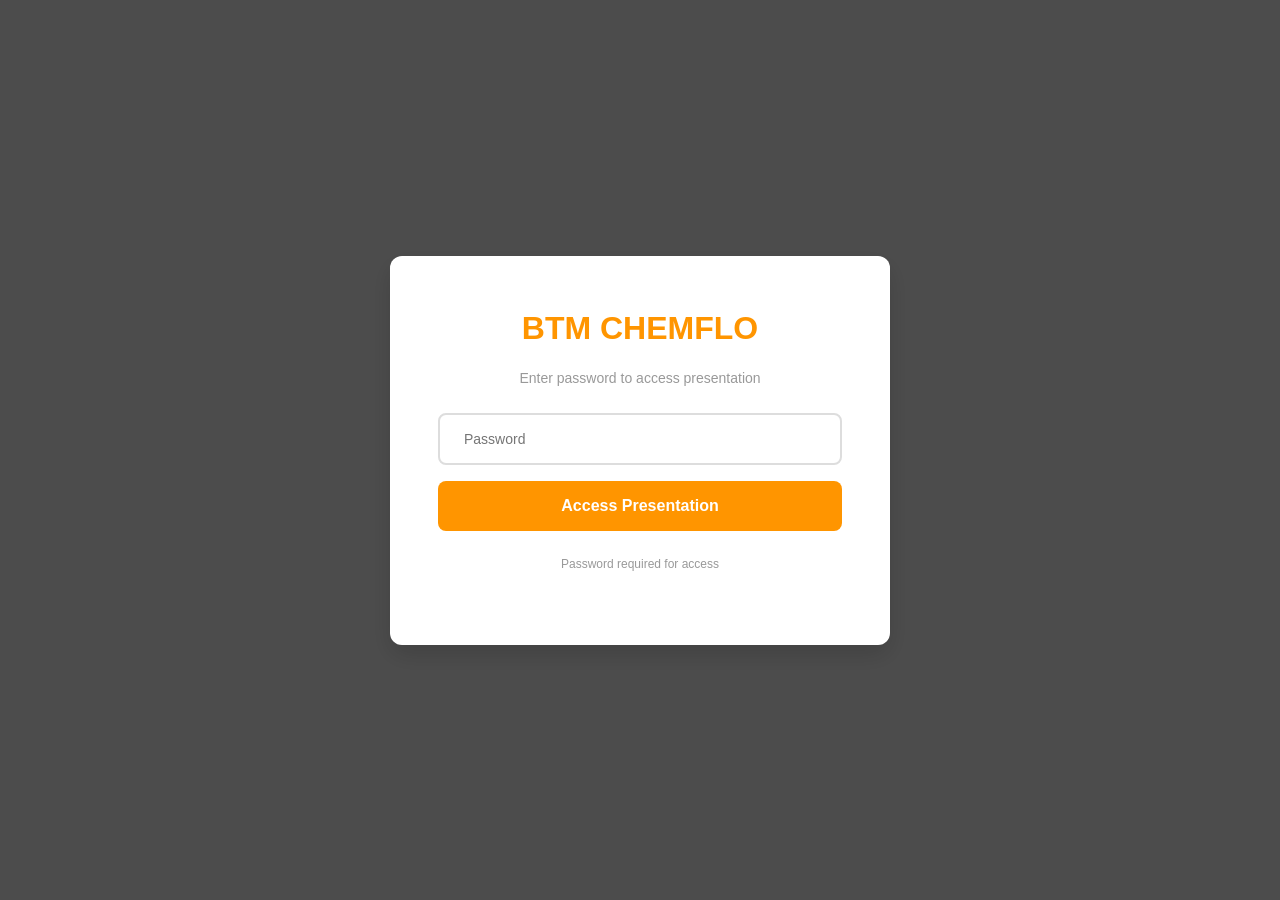
==== index.html @ 61646178 "Rename html-template-base.html to index.html" ====
<!DOCTYPE html>
<html lang="en">
<head>
  <meta charset="UTF-8">
  <meta name="viewport" content="width=device-width, initial-scale=1.0">
  <meta name="description" content="BTM CHEMFLO - Professional Presentation">
  <meta name="theme-color" content="#FF9500">

  <title>BTM CHEMFLO - Presentation</title>

  <!-- ═══════════════════════════════════════════════════════════════ -->
  <!-- SHARED STYLES (Both presentations use) -->
  <!-- ═══════════════════════════════════════════════════════════════ -->

  <link rel="stylesheet" href="shared-styles.css">

  <!-- OPTIONAL: Presentation-specific CSS -->
  <!-- <link rel="stylesheet" href="dealer-theme.css">  for dealer -->
  <!-- <link rel="stylesheet" href="investor-theme.css"> for investor -->

  <style>
    /* Additional inline styles can go here */
  </style>
</head>
<body>

  <!-- ═══════════════════════════════════════════════════════════════ -->
  <!-- PASSWORD SPLASH SCREEN (Shared component) -->
  <!-- ═══════════════════════════════════════════════════════════════ -->

  <div id="password-splash" class="show">
    <div class="password-splash-content">
      <h1>BTM CHEMFLO</h1>
      <p>Enter password to access presentation</p>

      <form id="auth-form">
        <input
          type="password"
          id="password-input"
          placeholder="Password"
          autocomplete="off"
          required
        />
        <button type="submit" id="auth-submit-btn">Access Presentation</button>
      </form>

      <p style="margin-top: var(--spacing-lg); font-size: var(--font-size-sm); color: var(--color-gray-dark);">
        Password required for access
      </p>
    </div>
  </div>

  <!-- ═══════════════════════════════════════════════════════════════ -->
  <!-- MAIN PRESENTATION CONTAINER -->
  <!-- ═══════════════════════════════════════════════════════════════ -->

  <div id="presentation">
    <!-- Header/Navbar -->
    <header id="presentation-header" style="
      display: flex;
      justify-content: space-between;
      align-items: center;
      padding: var(--spacing-lg);
      background: var(--color-primary-white);
      border-bottom: 1px solid var(--color-gray-border);
      position: sticky;
      top: 0;
      z-index: 100;
    ">
      <div>
        <h1 style="
          font-size: var(--font-size-xl);
          color: var(--color-primary-orange);
          margin: 0;
        ">BTM CHEMFLO</h1>
        <p style="
          font-size: var(--font-size-sm);
          color: var(--color-gray-dark);
          margin: var(--spacing-sm) 0 0 0;
        ">Professional Presentation</p>
      </div>

      <div style="display: flex; gap: var(--spacing-md);">
        <button id="exit-btn" onclick="exitPresentation()" style="
          padding: var(--spacing-md) var(--spacing-lg);
          background: transparent;
          border: 2px solid var(--color-gray-border);
          border-radius: var(--radius-md);
          cursor: pointer;
          font-size: var(--font-size-base);
          transition: all var(--transition-fast);
        " onmouseover="this.style.borderColor='var(--color-primary-orange)'" onmouseout="this.style.borderColor='var(--color-gray-border)'">
          Exit
        </button>
      </div>
    </header>

    <!-- Main Content Area -->
    <main id="presentation-content" style="
      max-width: 1400px;
      margin: 0 auto;
      padding: var(--spacing-2xl);
    ">
      <!-- Content sections will be added here by dealer/investor HTML -->
      <div style="
        text-align: center;
        padding: var(--spacing-2xl);
        color: var(--color-gray-dark);
      ">
        <p>Loading presentation content...</p>
      </div>
    </main>

    <!-- Footer -->
    <footer id="presentation-footer" style="
      background: var(--color-gray-light);
      border-top: 1px solid var(--color-gray-border);
      padding: var(--spacing-lg);
      text-align: center;
      color: var(--color-gray-dark);
      font-size: var(--font-size-sm);
      margin-top: var(--spacing-2xl);
    ">
      <p>© 2024 BTM Process Controls Pvt Ltd. All rights reserved.</p>
      <p>Last updated: <span id="last-update">Never</span></p>
    </footer>
  </div>

  <!-- ═══════════════════════════════════════════════════════════════ -->
  <!-- TOAST CONTAINER (Shared notifications) -->
  <!-- ═══════════════════════════════════════════════════════════════ -->

  <!-- Toast notifications will be inserted here by toast-notifications.js -->
  <!-- (Container created dynamically) -->

  <!-- ═══════════════════════════════════════════════════════════════ -->
  <!-- SCRIPTS - Load in correct order -->
  <!-- ═══════════════════════════════════════════════════════════════ -->

  <!-- 1. Toast Notifications (used by auth and API handler) -->
  <script src="toast-notifications.js"></script>

  <!-- 2. API Handler (fetches Google Sheet data) -->
  <script>
    // ⚠️ CRITICAL: Set API URL BEFORE loading api-handler.js
    // Get this from Google Apps Script deployment
    // Example: https://script.google.com/macros/s/ABC123XYZ/usercontent
    const API_URL = 'https://script.google.com/macros/s/AKfycbxlgrHzjL22v__NWoEfc5JPNsjuDuq_-MUpxnAkeVYTuLdmPa98wLM3JLHf4A_Eqx1I/exec';
  </script>
  <script src="api-handler.js"></script>

  <!-- 3. Authentication System (password, session management) -->
  <script src="auth-system.js"></script>

  <!-- 4. Presentation-specific logic -->
  <!-- <script src="dealer-logic.js"></script>  for dealer -->
  <!-- <script src="investor-logic.js"></script> for investor -->

  <!-- 5. Initialize when page loads -->
  <script>
    document.addEventListener('DOMContentLoaded', async () => {
      console.log('Page loaded. Initializing...');

      // Presentation will initialize:
      // 1. Auth system checks password
      // 2. API loads data
      // 3. Presentation renders content

      // Update last update time in footer
      setInterval(() => {
        const lastUpdate = document.getElementById('last-update');
        if (lastUpdate && isDataLoaded()) {
          lastUpdate.textContent = getLastUpdateTime();
        }
      }, 1000);
    });
  </script>

  <!-- ═══════════════════════════════════════════════════════════════ -->
  <!-- CHART.JS (Optional: for financial charts) -->
  <!-- ═══════════════════════════════════════════════════════════════ -->
  <!-- <script src="https://cdn.jsdelivr.net/npm/chart.js@3.9.1/dist/chart.min.js"></script> -->

</body>
</html>
---- shared-styles.css ----
/**
 * BTM CHEMFLO - SHARED STYLES
 * Used by both index-dealer.html and index-investor.html
 *
 * Contains:
 * - CSS variables (colors, fonts, spacing)
 * - Toast notification styles
 * - Password splash screen
 * - Base layout & responsive design
 * - Animations & transitions
 */

/* ═══════════════════════════════════════════════════════════════ */
/* CSS VARIABLES - Color Palette & Spacing */
/* ═══════════════════════════════════════════════════════════════ */

:root {
  /* Primary Colors */
  --color-primary-orange: #FF9500;
  --color-primary-blue: #0A1428;
  --color-primary-white: #FFFFFF;
  --color-primary-black: #1A1A1A;

  /* Secondary Colors */
  --color-success-bg: #E8F5E9;
  --color-success-border: #4CAF50;
  --color-success-text: #1B5E20;

  --color-error-bg: #FFEBEE;
  --color-error-border: #F44336;
  --color-error-text: #B71C1C;

  --color-info-bg: #E3F2FD;
  --color-info-border: #2196F3;
  --color-info-text: #0D47A1;

  --color-warning-bg: #FFF3E0;
  --color-warning-border: #FF9800;
  --color-warning-text: #E65100;

  /* Neutral Colors */
  --color-gray-light: #F5F5F5;
  --color-gray-medium: #EEEEEE;
  --color-gray-dark: #999999;
  --color-gray-border: #DDDDDD;

  /* Spacing */
  --spacing-xs: 4px;
  --spacing-sm: 8px;
  --spacing-md: 16px;
  --spacing-lg: 24px;
  --spacing-xl: 32px;
  --spacing-2xl: 48px;

  /* Typography */
  --font-family-base: -apple-system, BlinkMacSystemFont, 'Segoe UI', Roboto, 'Helvetica Neue', Arial, sans-serif;
  --font-size-sm: 12px;
  --font-size-base: 14px;
  --font-size-md: 16px;
  --font-size-lg: 18px;
  --font-size-xl: 24px;
  --font-size-2xl: 32px;
  --font-size-3xl: 48px;

  --font-weight-normal: 400;
  --font-weight-medium: 500;
  --font-weight-bold: 700;

  /* Line heights */
  --line-height-tight: 1.2;
  --line-height-normal: 1.5;
  --line-height-relaxed: 1.8;

  /* Border radius */
  --radius-sm: 4px;
  --radius-md: 8px;
  --radius-lg: 12px;
  --radius-xl: 16px;

  /* Shadows */
  --shadow-sm: 0 1px 2px rgba(0, 0, 0, 0.05);
  --shadow-md: 0 4px 6px rgba(0, 0, 0, 0.1);
  --shadow-lg: 0 10px 25px rgba(0, 0, 0, 0.15);

  /* Transitions */
  --transition-fast: 150ms ease-out;
  --transition-normal: 300ms ease-out;
  --transition-slow: 500ms ease-out;

  /* Z-index */
  --z-toast: 10000;
  --z-modal: 9000;
  --z-splash: 8000;
}

/* ═══════════════════════════════════════════════════════════════ */
/* BASE STYLES */
/* ═══════════════════════════════════════════════════════════════ */

* {
  margin: 0;
  padding: 0;
  box-sizing: border-box;
}

html, body {
  width: 100%;
  height: 100%;
  font-family: var(--font-family-base);
  font-size: var(--font-size-base);
  line-height: var(--line-height-normal);
  color: var(--color-primary-black);
  background-color: var(--color-primary-white);
}

body {
  overflow-x: hidden;
}

/* ═══════════════════════════════════════════════════════════════ */
/* PASSWORD SPLASH SCREEN */
/* ═══════════════════════════════════════════════════════════════ */

#password-splash {
  display: none;
  position: fixed;
  top: 0;
  left: 0;
  width: 100%;
  height: 100%;
  background: rgba(0, 0, 0, 0.7);
  backdrop-filter: blur(4px);
  z-index: var(--z-splash);
  justify-content: center;
  align-items: center;
  animation: fadeIn var(--transition-normal);
}

#password-splash.show {
  display: flex;
}

.password-splash-content {
  background: var(--color-primary-white);
  border-radius: var(--radius-lg);
  padding: var(--spacing-2xl);
  max-width: 400px;
  width: 90%;
  box-shadow: var(--shadow-lg);
  animation: slideUp var(--transition-normal);
  text-align: center;
}

.password-splash-content h1 {
  font-size: var(--font-size-2xl);
  font-weight: var(--font-weight-bold);
  margin-bottom: var(--spacing-md);
  color: var(--color-primary-orange);
}

.password-splash-content p {
  font-size: var(--font-size-base);
  color: var(--color-gray-dark);
  margin-bottom: var(--spacing-lg);
}

#auth-form {
  display: flex;
  flex-direction: column;
  gap: var(--spacing-md);
}

#password-input {
  padding: var(--spacing-md) var(--spacing-lg);
  border: 2px solid var(--color-gray-border);
  border-radius: var(--radius-md);
  font-size: var(--font-size-base);
  font-family: var(--font-family-base);
  transition: border-color var(--transition-fast);
}

#password-input:focus {
  outline: none;
  border-color: var(--color-primary-orange);
  box-shadow: 0 0 0 3px rgba(255, 149, 0, 0.1);
}

#auth-submit-btn {
  padding: var(--spacing-md) var(--spacing-lg);
  background-color: var(--color-primary-orange);
  color: var(--color-primary-white);
  border: none;
  border-radius: var(--radius-md);
  font-size: var(--font-size-md);
  font-weight: var(--font-weight-bold);
  cursor: pointer;
  transition: background-color var(--transition-fast), transform var(--transition-fast);
}

#auth-submit-btn:hover {
  background-color: #E68400;
  transform: translateY(-2px);
  box-shadow: var(--shadow-md);
}

#auth-submit-btn:active {
  transform: translateY(0);
}

/* Shake animation for incorrect password */
@keyframes shake {
  0%, 100% { transform: translateX(0); }
  10%, 30%, 50%, 70%, 90% { transform: translateX(-10px); }
  20%, 40%, 60%, 80% { transform: translateX(10px); }
}

#password-input.shake {
  animation: shake 0.5s;
  border-color: var(--color-error-border);
}

/* ═══════════════════════════════════════════════════════════════ */
/* TOAST NOTIFICATIONS */
/* ═══════════════════════════════════════════════════════════════ */

#toast-container {
  position: fixed;
  bottom: var(--spacing-lg);
  right: var(--spacing-lg);
  z-index: var(--z-toast);
  pointer-events: none;
  max-width: 400px;
}

.toast {
  pointer-events: auto;
  margin-bottom: var(--spacing-md);
  border-radius: var(--radius-md);
  box-shadow: var(--shadow-lg);
  overflow: hidden;
  animation: slideInRight var(--transition-normal) forwards;
  opacity: 0;
}

.toast.show {
  opacity: 1;
}

.toast.show {
  animation: slideInRight var(--transition-normal);
}

@keyframes slideInRight {
  from {
    transform: translateX(420px);
    opacity: 0;
  }
  to {
    transform: translateX(0);
    opacity: 1;
  }
}

@keyframes slideOutRight {
  from {
    transform: translateX(0);
    opacity: 1;
  }
  to {
    transform: translateX(420px);
    opacity: 0;
  }
}

.toast.removing {
  animation: slideOutRight var(--transition-normal);
}

.toast-content {
  display: flex;
  align-items: center;
  gap: var(--spacing-md);
  padding: var(--spacing-md) var(--spacing-lg);
  font-size: var(--font-size-base);
}

.toast-icon {
  font-size: var(--font-size-lg);
  font-weight: var(--font-weight-bold);
  flex-shrink: 0;
  min-width: 24px;
  text-align: center;
}

.toast-message {
  flex: 1;
  line-height: var(--line-height-normal);
}

.toast-close {
  background: none;
  border: none;
  font-size: var(--font-size-lg);
  cursor: pointer;
  padding: 0;
  width: 24px;
  height: 24px;
  display: flex;
  align-items: center;
  justify-content: center;
  flex-shrink: 0;
  opacity: 0.7;
  transition: opacity var(--transition-fast);
}

.toast-close:hover {
  opacity: 1;
}

/* Toast Types */
.toast-success {
  background-color: var(--color-success-bg);
  border-left: 4px solid var(--color-success-border);
  color: var(--color-success-text);
}

.toast-error {
  background-color: var(--color-error-bg);
  border-left: 4px solid var(--color-error-border);
  color: var(--color-error-text);
}

.toast-info {
  background-color: var(--color-info-bg);
  border-left: 4px solid var(--color-info-border);
  color: var(--color-info-text);
}

.toast-warning {
  background-color: var(--color-warning-bg);
  border-left: 4px solid var(--color-warning-border);
  color: var(--color-warning-text);
}

/* ═══════════════════════════════════════════════════════════════ */
/* PRESENTATION CONTAINER */
/* ═══════════════════════════════════════════════════════════════ */

#presentation {
  display: none;
  width: 100%;
  min-height: 100vh;
  background-color: var(--color-primary-white);
}

#presentation.show {
  display: block;
}

/* ═══════════════════════════════════════════════════════════════ */
/* ANIMATIONS */
/* ═══════════════════════════════════════════════════════════════ */

@keyframes fadeIn {
  from {
    opacity: 0;
  }
  to {
    opacity: 1;
  }
}

@keyframes slideUp {
  from {
    transform: translateY(30px);
    opacity: 0;
  }
  to {
    transform: translateY(0);
    opacity: 1;
  }
}

@keyframes slideDown {
  from {
    transform: translateY(-30px);
    opacity: 0;
  }
  to {
    transform: translateY(0);
    opacity: 1;
  }
}

@keyframes fadeOut {
  from {
    opacity: 1;
  }
  to {
    opacity: 0;
  }
}

@keyframes pulse {
  0%, 100% {
    opacity: 1;
  }
  50% {
    opacity: 0.5;
  }
}

@keyframes spin {
  from {
    transform: rotate(0deg);
  }
  to {
    transform: rotate(360deg);
  }
}

/* ═══════════════════════════════════════════════════════════════ */
/* RESPONSIVE DESIGN */
/* ═══════════════════════════════════════════════════════════════ */

/* Tablets (768px and up) */
@media (min-width: 768px) {
  .password-splash-content {
    max-width: 500px;
  }

  #toast-container {
    max-width: 500px;
  }
}

/* Large screens (1024px and up) */
@media (min-width: 1024px) {
  #toast-container {
    max-width: 600px;
  }
}

/* Mobile (less than 768px) */
@media (max-width: 767px) {
  :root {
    --spacing-lg: 16px;
    --spacing-xl: 24px;
    --spacing-2xl: 32px;
    --font-size-2xl: 24px;
  }

  .password-splash-content {
    width: 95%;
    padding: var(--spacing-xl);
  }

  #toast-container {
    bottom: var(--spacing-md);
    right: var(--spacing-md);
    left: var(--spacing-md);
    max-width: none;
  }

  .toast-content {
    padding: var(--spacing-md);
    font-size: var(--font-size-sm);
  }
}

/* ═══════════════════════════════════════════════════════════════ */
/* UTILITY CLASSES */
/* ═══════════════════════════════════════════════════════════════ */

.text-center {
  text-align: center;
}

.text-right {
  text-align: right;
}

.text-left {
  text-align: left;
}

.text-bold {
  font-weight: var(--font-weight-bold);
}

.text-muted {
  color: var(--color-gray-dark);
}

.text-orange {
  color: var(--color-primary-orange);
}

.text-blue {
  color: var(--color-primary-blue);
}

.mt-0 { margin-top: 0; }
.mt-1 { margin-top: var(--spacing-sm); }
.mt-2 { margin-top: var(--spacing-md); }
.mt-3 { margin-top: var(--spacing-lg); }

.mb-0 { margin-bottom: 0; }
.mb-1 { margin-bottom: var(--spacing-sm); }
.mb-2 { margin-bottom: var(--spacing-md); }
.mb-3 { margin-bottom: var(--spacing-lg); }

.p-0 { padding: 0; }
.p-1 { padding: var(--spacing-sm); }
.p-2 { padding: var(--spacing-md); }
.p-3 { padding: var(--spacing-lg); }

.hidden {
  display: none !important;
}

.visible {
  display: block !important;
}

.invisible {
  visibility: hidden;
}

.opacity-50 {
  opacity: 0.5;
}

.opacity-75 {
  opacity: 0.75;
}

.transition-fast {
  transition: all var(--transition-fast);
}

.transition-normal {
  transition: all var(--transition-normal);
}

.cursor-pointer {
  cursor: pointer;
}

.rounded {
  border-radius: var(--radius-md);
}

.rounded-lg {
  border-radius: var(--radius-lg);
}

.shadow {
  box-shadow: var(--shadow-md);
}

.shadow-lg {
  box-shadow: var(--shadow-lg);
}

/* ═══════════════════════════════════════════════════════════════ */
/* PRINT STYLES */
/* ═══════════════════════════════════════════════════════════════ */

@media print {
  #password-splash,
  #toast-container {
    display: none !important;
  }

  body {
    background-color: var(--color-primary-white);
    color: var(--color-primary-black);
  }
}
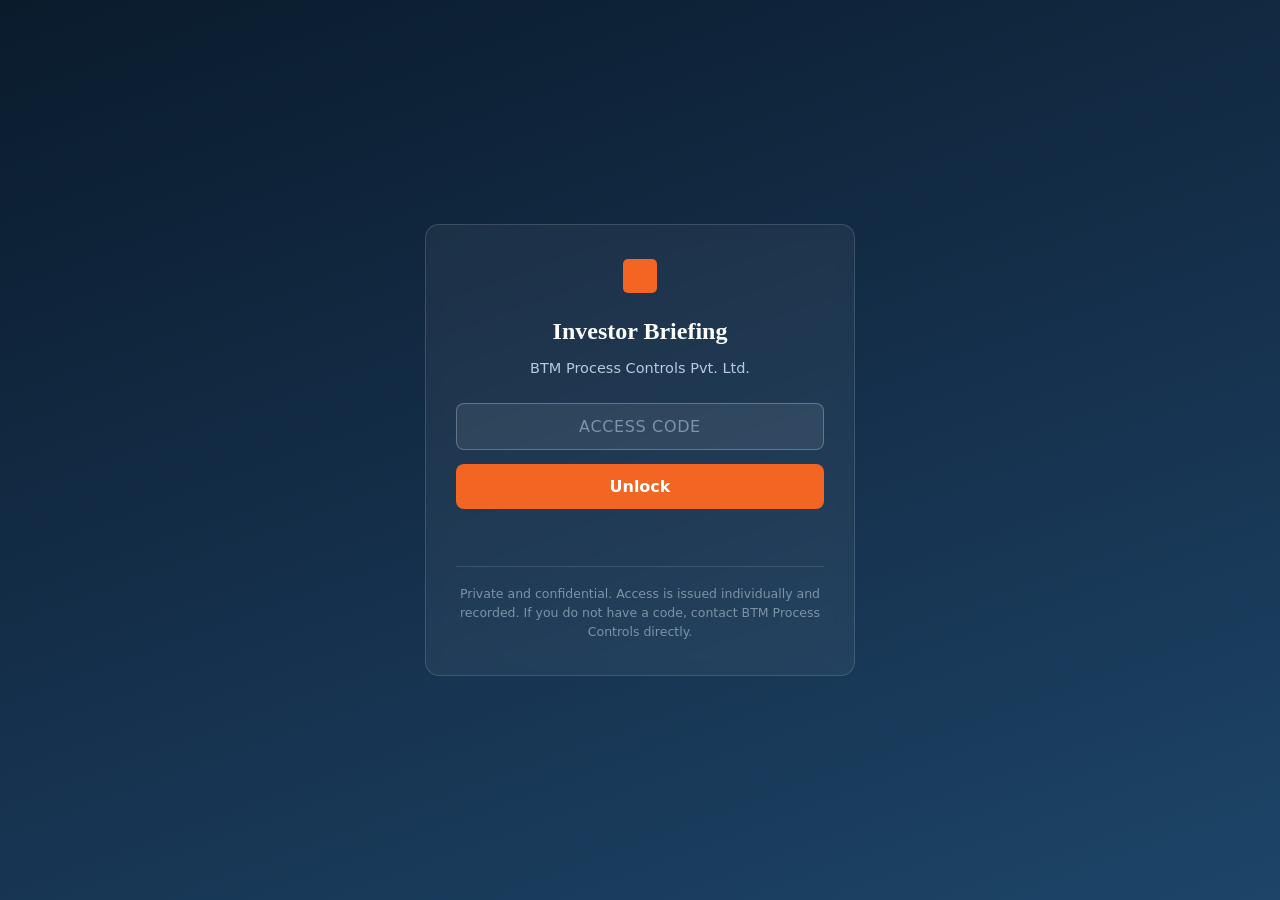
==== commit 75265e4f: "Create index.html" ====
--- a/index.html
+++ b/index.html
@@ -1,185 +1,497 @@
-<!DOCTYPE html>
-<html lang="en">
-<head>
-  <meta charset="UTF-8">
-  <meta name="viewport" content="width=device-width, initial-scale=1.0">
-  <meta name="description" content="BTM CHEMFLO - Professional Presentation">
-  <meta name="theme-color" content="#FF9500">
-
-  <title>BTM CHEMFLO - Presentation</title>
-
-  <!-- ═══════════════════════════════════════════════════════════════ -->
-  <!-- SHARED STYLES (Both presentations use) -->
-  <!-- ═══════════════════════════════════════════════════════════════ -->
-
-  <link rel="stylesheet" href="shared-styles.css">
-
-  <!-- OPTIONAL: Presentation-specific CSS -->
-  <!-- <link rel="stylesheet" href="dealer-theme.css">  for dealer -->
-  <!-- <link rel="stylesheet" href="investor-theme.css"> for investor -->
-
-  <style>
-    /* Additional inline styles can go here */
-  </style>
-</head>
-<body>
-
-  <!-- ═══════════════════════════════════════════════════════════════ -->
-  <!-- PASSWORD SPLASH SCREEN (Shared component) -->
-  <!-- ═══════════════════════════════════════════════════════════════ -->
-
-  <div id="password-splash" class="show">
-    <div class="password-splash-content">
-      <h1>BTM CHEMFLO</h1>
-      <p>Enter password to access presentation</p>
-
-      <form id="auth-form">
-        <input
-          type="password"
-          id="password-input"
-          placeholder="Password"
-          autocomplete="off"
-          required
-        />
-        <button type="submit" id="auth-submit-btn">Access Presentation</button>
-      </form>
-
-      <p style="margin-top: var(--spacing-lg); font-size: var(--font-size-sm); color: var(--color-gray-dark);">
-        Password required for access
-      </p>
+<!doctype html>
+<html lang="en"><head>
+<meta charset="utf-8">
+<meta name="viewport" content="width=device-width,initial-scale=1">
+<meta name="robots" content="noindex,nofollow,noarchive">
+<title>BTM Process Controls — Investor Briefing</title>
+<!--
+  This file is PUBLIC (GitHub Pages). It deliberately contains no figures,
+  no names and no financials. Everything confidential is fetched from the
+  Apps Script endpoint below, and only after a valid access code is accepted.
+
+  Set API_URL to your deployed /exec URL. Nothing else needs editing.
+-->
+<style>
+:root{
+  --navy:#16324F; --steel:#2E6B94; --accent:#F26522;
+  --ink:#22303C; --mute:#66788A; --rule:#DDE5EC; --panel:#F4F7FA; --bg:#fff; --card:#fff;
+  --series:#1B558A; --series-accent:#F26522; --surface:#FFFFFF;
+  --head:Cambria,"Bookman Old Style",Georgia,serif;
+  --body:Calibri,"Segoe UI",system-ui,-apple-system,sans-serif;
+  --shadow:0 10px 30px rgba(12,21,32,.10);
+}
+@media (prefers-color-scheme:dark){
+  :root{--ink:#E3EAF1;--mute:#93A6B8;--rule:#243547;--panel:#142131;--bg:#0C1520;--card:#111D2B;
+        --navy:#8FB6D8;--steel:#6FA3C8;--series:#048FF4;--series-accent:#E15F0A;--surface:#0C1520;
+        --shadow:0 10px 30px rgba(0,0,0,.45)}
+}
+:root[data-theme="dark"]{--ink:#E3EAF1;--mute:#93A6B8;--rule:#243547;--panel:#142131;--bg:#0C1520;--card:#111D2B;
+  --navy:#8FB6D8;--steel:#6FA3C8;--series:#048FF4;--series-accent:#E15F0A;--surface:#0C1520;
+  --shadow:0 10px 30px rgba(0,0,0,.45)}
+:root[data-theme="light"]{--ink:#22303C;--mute:#66788A;--rule:#DDE5EC;--panel:#F4F7FA;--bg:#fff;--card:#fff;
+  --navy:#16324F;--steel:#2E6B94;--series:#1B558A;--series-accent:#F26522;--surface:#FFFFFF;
+  --shadow:0 10px 30px rgba(12,21,32,.10)}
+
+*{box-sizing:border-box;margin:0;padding:0}
+body{background:var(--bg);color:var(--ink);font-family:var(--body);line-height:1.55;
+  -webkit-font-smoothing:antialiased}
+
+/* ─── gate ─────────────────────────────────────────────────────────── */
+#gate{position:fixed;inset:0;z-index:60;display:grid;place-items:center;padding:24px;
+  background:linear-gradient(160deg,#0A1B2C,#16324F 58%,#1D4568)}
+#gate.hide{display:none}
+.gbox{width:min(430px,100%);background:rgba(255,255,255,.05);border:1px solid rgba(255,255,255,.14);
+  border-radius:14px;padding:34px 30px;text-align:center;backdrop-filter:blur(8px)}
+.gbox .mk{width:34px;height:34px;background:var(--accent);margin:0 auto 20px;border-radius:5px}
+.gbox h1{font-family:var(--head);color:#fff;font-size:24px;font-weight:700;margin-bottom:7px}
+.gbox p{color:#B6CBDE;font-size:14.5px;margin-bottom:24px}
+.gbox input{width:100%;padding:13px 15px;font-size:16px;font-family:var(--body);letter-spacing:.09em;
+  text-align:center;text-transform:uppercase;border:1px solid rgba(255,255,255,.26);border-radius:8px;
+  background:rgba(255,255,255,.07);color:#fff;outline:none}
+.gbox input:focus{border-color:var(--accent)}
+.gbox input::placeholder{color:#7C93A8;letter-spacing:.04em}
+.gbox button{width:100%;margin-top:14px;padding:13px;font-size:16px;font-weight:700;font-family:var(--body);
+  background:var(--accent);color:#fff;border:0;border-radius:8px;cursor:pointer;transition:.15s}
+.gbox button:hover:not(:disabled){background:#ff7b3d}
+.gbox button:disabled{opacity:.55;cursor:not-allowed}
+.gmsg{margin-top:15px;font-size:14px;min-height:20px;color:#FFB4A2}
+.gnote{margin-top:22px;padding-top:18px;border-top:1px solid rgba(255,255,255,.13);
+  color:#7C93A8;font-size:12.5px;line-height:1.5}
+
+/* ─── chrome ───────────────────────────────────────────────────────── */
+#app{display:none}
+#app.on{display:block}
+.topbar{position:sticky;top:0;z-index:20;background:var(--bg);border-bottom:1px solid var(--rule);
+  display:flex;align-items:center;gap:14px;padding:11px 20px;flex-wrap:wrap}
+.topbar .brand{font-family:var(--head);font-weight:700;color:var(--navy);font-size:16px}
+.topbar .conf{font-size:11px;letter-spacing:.13em;text-transform:uppercase;color:var(--series-accent);
+  border:1px solid currentColor;border-radius:4px;padding:2px 8px}
+.topbar .sp{margin-left:auto;display:flex;align-items:center;gap:9px}
+.topbar button{background:var(--panel);border:1px solid var(--rule);color:var(--ink);border-radius:7px;
+  padding:6px 12px;font-size:13px;cursor:pointer;font-family:var(--body)}
+.topbar button:hover{border-color:var(--series)}
+.viewer{font-size:12.5px;color:var(--mute)}
+
+main{max-width:1080px;margin:0 auto;padding:34px 22px 90px}
+section.s{margin-bottom:56px;scroll-margin-top:70px}
+h2{font-family:var(--head);font-size:clamp(21px,3vw,29px);color:var(--navy);margin-bottom:5px}
+.lede{color:var(--mute);font-size:15.5px;margin-bottom:22px}
+
+.grid{display:grid;gap:16px}
+.g2{grid-template-columns:repeat(auto-fit,minmax(280px,1fr))}
+.g3{grid-template-columns:repeat(auto-fit,minmax(230px,1fr))}
+.g4{grid-template-columns:repeat(auto-fit,minmax(178px,1fr))}
+.card{background:var(--card);border:1px solid var(--rule);border-radius:11px;padding:19px 21px}
+
+/* stat tiles — a headline number is not a chart */
+.tile{background:var(--card);border:1px solid var(--rule);border-radius:11px;padding:20px}
+.tile .v{font-family:var(--head);font-size:40px;font-weight:700;color:var(--series);line-height:1.1}
+.tile .u{font-size:17px;color:var(--mute);margin-left:3px}
+.tile .l{font-weight:700;margin-top:7px;font-size:15px}
+.tile .d{color:var(--mute);font-size:13.5px;margin-top:3px}
+.badge{display:inline-block;font-size:10.5px;letter-spacing:.08em;text-transform:uppercase;
+  border-radius:4px;padding:2px 7px;margin-top:9px;border:1px solid var(--rule);color:var(--mute)}
+.badge.proj{color:var(--series-accent);border-color:currentColor}
+
+/* charts */
+.charts{display:grid;gap:20px;grid-template-columns:repeat(auto-fit,minmax(300px,1fr))}
+figure.ch{background:var(--card);border:1px solid var(--rule);border-radius:11px;padding:17px 17px 12px}
+figure.ch figcaption{font-weight:700;font-size:15px;margin-bottom:2px}
+figure.ch .sub{color:var(--mute);font-size:12.5px;margin-bottom:12px}
+.legend{display:flex;gap:15px;margin-top:9px;font-size:12.5px;color:var(--mute);flex-wrap:wrap}
+.legend i{display:inline-block;width:11px;height:11px;border-radius:2px;margin-right:5px;vertical-align:-1px}
+svg .gridline{stroke:var(--rule);stroke-width:1}
+svg .axis{fill:var(--mute);font-size:13px;font-family:var(--body)}
+svg .vlab{fill:var(--ink);font-size:13px;font-weight:700;font-family:var(--body)}
+svg .mk{transition:opacity .12s}
+svg .mk:hover{opacity:.78}
+
+table.tv{width:100%;border-collapse:collapse;font-size:13.5px;margin-top:14px}
+table.tv th,table.tv td{border-bottom:1px solid var(--rule);padding:8px 10px;text-align:right}
+table.tv th:first-child,table.tv td:first-child{text-align:left}
+table.tv thead th{background:var(--panel);color:var(--navy);font-family:var(--head)}
+.scroll{overflow-x:auto}
+
+ul.pl{list-style:none}
+ul.pl li{position:relative;padding-left:21px;margin-bottom:7px;font-size:14.5px}
+ul.pl li::before{content:"";position:absolute;left:0;top:8px;width:8px;height:8px;background:var(--series-accent)}
+.ico{font-size:23px;line-height:1}
+.rowline{display:flex;gap:13px;align-items:flex-start}
+.muted{color:var(--mute);font-size:13.5px}
+.tl{position:relative;padding-left:26px}
+.tl::before{content:"";position:absolute;left:6px;top:5px;bottom:5px;width:2px;background:var(--rule)}
+.tl .it{position:relative;margin-bottom:17px}
+.tl .it::before{content:"";position:absolute;left:-24px;top:6px;width:11px;height:11px;border-radius:50%;
+  background:var(--series-accent)}
+footer.ft{border-top:1px solid var(--rule);margin-top:30px;padding-top:18px;color:var(--mute);font-size:12.5px}
+#toast{position:fixed;left:50%;bottom:22px;transform:translateX(-50%);background:var(--navy);color:#fff;
+  padding:10px 18px;border-radius:8px;font-size:13.5px;opacity:0;transition:.25s;pointer-events:none;z-index:50}
+#toast.on{opacity:1}
+.audiobar{position:fixed;right:18px;bottom:18px;z-index:30;display:flex;gap:8px;align-items:center;
+  background:var(--card);border:1px solid var(--rule);border-radius:30px;padding:7px 13px;box-shadow:var(--shadow)}
+.audiobar button{background:none;border:0;color:var(--ink);font-size:16px;cursor:pointer;padding:3px 6px}
+.audiobar .lbl{font-size:12px;color:var(--mute)}
+@media print{ #gate,.topbar,.audiobar,#toast{display:none!important} }
+</style>
+</head><body>
+
+<!-- ── access gate ─────────────────────────────────────────────────── -->
+<div id="gate">
+  <form class="gbox" id="gform" autocomplete="off">
+    <div class="mk"></div>
+    <h1>Investor Briefing</h1>
+    <p>BTM Process Controls Pvt. Ltd.</p>
+    <input id="code" placeholder="Access code" autocomplete="off" spellcheck="false" required>
+    <button id="go" type="submit">Unlock</button>
+    <div class="gmsg" id="gmsg"></div>
+    <div class="gnote">
+      Private and confidential. Access is issued individually and recorded.
+      If you do not have a code, contact BTM Process Controls directly.
+    </div>
+  </form>
+</div>
+
+<!-- ── deck ────────────────────────────────────────────────────────── -->
+<div id="app">
+  <div class="topbar">
+    <span class="brand">BTM Process Controls</span>
+    <span class="conf">Confidential</span>
+    <div class="sp">
+      <span class="viewer" id="viewer"></span>
+      <button id="tbl">Table view</button>
+      <button id="thm">◐</button>
+      <button id="out">Lock</button>
     </div>
   </div>
-
-  <!-- ═══════════════════════════════════════════════════════════════ -->
-  <!-- MAIN PRESENTATION CONTAINER -->
-  <!-- ═══════════════════════════════════════════════════════════════ -->
-
-  <div id="presentation">
-    <!-- Header/Navbar -->
-    <header id="presentation-header" style="
-      display: flex;
-      justify-content: space-between;
-      align-items: center;
-      padding: var(--spacing-lg);
-      background: var(--color-primary-white);
-      border-bottom: 1px solid var(--color-gray-border);
-      position: sticky;
-      top: 0;
-      z-index: 100;
-    ">
-      <div>
-        <h1 style="
-          font-size: var(--font-size-xl);
-          color: var(--color-primary-orange);
-          margin: 0;
-        ">BTM CHEMFLO</h1>
-        <p style="
-          font-size: var(--font-size-sm);
-          color: var(--color-gray-dark);
-          margin: var(--spacing-sm) 0 0 0;
-        ">Professional Presentation</p>
+  <main id="deck"></main>
+</div>
+
+<div class="audiobar" id="abar" style="display:none">
+  <button id="aplay" title="Play narration">▶</button>
+  <span class="lbl" id="alab">Narration</span>
+  <button id="amute" title="Mute">♪</button>
+</div>
+<div id="toast"></div>
+
+<script>
+/* ══════════════════════════════════════════════════════════════════════
+   CONFIG — set this to your deployed Apps Script /exec URL
+   ══════════════════════════════════════════════════════════════════════ */
+const API_URL = 'https://script.google.com/macros/s/AKfycbxlgrHzjL22v__NWoEfc5JPNsjuDuq_-MUpxnAkeVYTuLdmPa98wLM3JLHf4A_Eqx1I/exec';
+
+const $  = s => document.querySelector(s);
+const esc = s => String(s ?? '').replace(/[&<>"']/g, c =>
+  ({'&':'&amp;','<':'&lt;','>':'&gt;','"':'&quot;',"'":'&#39;'}[c]));
+const num = v => (typeof v === 'number' ? v : parseFloat(String(v).replace(/[^\d.-]/g,'')));
+
+/* Apps Script cannot answer a CORS preflight, so every request stays a
+   "simple request": POST + text/plain. Do not change the content type. */
+async function api(payload){
+  const r = await fetch(API_URL, {
+    method:'POST', headers:{'Content-Type':'text/plain;charset=utf-8'},
+    body: JSON.stringify(payload), redirect:'follow'
+  });
+  if(!r.ok) throw new Error('network ' + r.status);
+  return r.json();
+}
+
+function toast(msg){ const t=$('#toast'); t.textContent=msg; t.classList.add('on');
+  setTimeout(()=>t.classList.remove('on'), 2600); }
+
+/* ─── gate ─────────────────────────────────────────────────────────── */
+let TOKEN = sessionStorage.getItem('btm_tok') || '';
+let DATA  = null;
+
+$('#gform').addEventListener('submit', async e => {
+  e.preventDefault();
+  const code = $('#code').value.trim();
+  if(!code) return;
+  $('#go').disabled = true; $('#gmsg').textContent = 'Checking…';
+  try{
+    if(API_URL.startsWith('PASTE_')) throw new Error('API_URL not configured');
+    const res = await api({action:'auth', code});
+    if(!res.ok){
+      $('#gmsg').textContent = res.error === 'rate_limited'
+        ? 'Too many attempts. Try again later.'
+        : 'That code was not recognised.';
+      $('#go').disabled = false; return;
+    }
+    TOKEN = res.token; sessionStorage.setItem('btm_tok', TOKEN);
+    await load(res.viewer);
+  }catch(err){
+    $('#gmsg').textContent = 'Could not reach the server. ' + err.message;
+    $('#go').disabled = false;
+  }
+});
+
+$('#out').onclick = () => { sessionStorage.removeItem('btm_tok'); location.reload(); };
+$('#thm').onclick = () => {
+  const r=document.documentElement;
+  r.dataset.theme = r.dataset.theme==='dark' ? 'light' : 'dark';
+  if(DATA) render();                       // charts re-read the themed colours
+};
+
+async function load(viewer){
+  const res = await api({action:'data', token:TOKEN});
+  if(!res.ok){ sessionStorage.removeItem('btm_tok'); location.reload(); return; }
+  DATA = res;
+  $('#viewer').textContent = viewer || res.viewer || '';
+  $('#gate').classList.add('hide');
+  $('#app').classList.add('on');
+  render();
+}
+
+/* ─── charts ───────────────────────────────────────────────────────────
+   One measure per chart. Never two y-scales on one plot — revenue (INR Cr)
+   and margin (%) are different measures, so they get their own frames.
+   Projected years reuse the series hue with a 45° hatch instead of a second
+   colour: it reads as "same thing, less certain", and keeps the palette to
+   two validated marks in both light and dark mode.                        */
+function colVar(n){ return getComputedStyle(document.documentElement).getPropertyValue(n).trim(); }
+
+function columnChart(labels, values, opts){
+  const S = colVar('--series'), INK = colVar('--ink'), RULE = colVar('--rule'), MUT = colVar('--mute');
+  const W=330, H=200, PL=36, PR=8, PT=20, PB=28;
+  const iw = W-PL-PR, ih = H-PT-PB;
+  const max = Math.max(...values)*1.16;
+  const bw = Math.min(46, iw/values.length - 10);
+  const uid = 'h'+Math.random().toString(36).slice(2,8);
+  let g='';
+  // recessive gridlines + axis values
+  for(let i=0;i<=4;i++){
+    const y = PT+ih-(ih*i/4), v = (max*i/4);
+    g += `<line class="gridline" x1="${PL}" x2="${W-PR}" y1="${y.toFixed(1)}" y2="${y.toFixed(1)}"/>`
+       + `<text class="axis" x="${PL-7}" y="${(y+3.5).toFixed(1)}" text-anchor="end">${v>=10?Math.round(v):v.toFixed(1)}</text>`;
+  }
+  values.forEach((v,i)=>{
+    const x = PL + (iw/values.length)*i + (iw/values.length-bw)/2;
+    const h = Math.max(2, ih*(v/max));
+    const y = PT+ih-h;
+    const proj = opts.projectedFrom !== undefined && i >= opts.projectedFrom;
+    // 4px rounded data-end, anchored to the baseline
+    const r = Math.min(4,h/2);
+    const path = `M${x} ${PT+ih} L${x} ${y+r} Q${x} ${y} ${x+r} ${y} L${x+bw-r} ${y} Q${x+bw} ${y} ${x+bw} ${y+r} L${x+bw} ${PT+ih} Z`;
+    g += `<path class="mk" d="${path}" fill="${proj?`url(#${uid})`:S}" stroke="${proj?S:'none'}" stroke-width="${proj?1.2:0}">`
+       + `<title>${esc(labels[i])}: ${v}${esc(opts.unit||'')}${proj?' (projected)':' (actual)'}</title></path>`;
+    g += `<text class="vlab" x="${x+bw/2}" y="${y-6}" text-anchor="middle">${v}</text>`;
+    g += `<text class="axis" x="${x+bw/2}" y="${H-10}" text-anchor="middle">${esc(labels[i])}</text>`;
+  });
+  return `<svg viewBox="0 0 ${W} ${H}" width="100%" role="img" aria-label="${esc(opts.title)}">
+    <defs><pattern id="${uid}" patternUnits="userSpaceOnUse" width="6" height="6" patternTransform="rotate(45)">
+      <rect width="6" height="6" fill="${colVar('--card')}"/>
+      <line x1="0" y1="0" x2="0" y2="6" stroke="${S}" stroke-width="3.2"/>
+    </pattern></defs>${g}</svg>`;
+}
+
+function lineChart(labels, values, opts){
+  const S = colVar('--series'), CARD = colVar('--card');
+  const W=330,H=200,PL=36,PR=12,PT=20,PB=28, iw=W-PL-PR, ih=H-PT-PB;
+  const min = Math.min(...values)*0.9, max = Math.max(...values)*1.08;
+  const X = i => PL + (iw/(values.length-1))*i;
+  const Y = v => PT+ih - ih*((v-min)/(max-min));
+  let g='';
+  for(let i=0;i<=4;i++){
+    const y=PT+ih-(ih*i/4), v=min+(max-min)*i/4;
+    g+=`<line class="gridline" x1="${PL}" x2="${W-PR}" y1="${y.toFixed(1)}" y2="${y.toFixed(1)}"/>`
+      +`<text class="axis" x="${PL-7}" y="${(y+3.5).toFixed(1)}" text-anchor="end">${v.toFixed(0)}</text>`;
+  }
+  const pts = values.map((v,i)=>`${X(i).toFixed(1)},${Y(v).toFixed(1)}`).join(' ');
+  const split = opts.projectedFrom ?? values.length;
+  // solid through the actuals, dashed once it becomes a projection
+  g += `<polyline points="${values.slice(0,split).map((v,i)=>`${X(i)},${Y(v)}`).join(' ')}"
+         fill="none" stroke="${S}" stroke-width="2" stroke-linejoin="round"/>`;
+  g += `<polyline points="${values.slice(split-1).map((v,i)=>`${X(i+split-1)},${Y(v)}`).join(' ')}"
+         fill="none" stroke="${S}" stroke-width="2" stroke-dasharray="5 4" stroke-linejoin="round"/>`;
+  values.forEach((v,i)=>{
+    g+=`<circle class="mk" cx="${X(i)}" cy="${Y(v)}" r="5" fill="${S}" stroke="${CARD}" stroke-width="2">`
+      +`<title>${esc(labels[i])}: ${v}${esc(opts.unit||'')}${i>=split?' (projected)':' (actual)'}</title></circle>`;
+    g+=`<text class="vlab" x="${X(i)}" y="${Y(v)-11}" text-anchor="middle">${v}</text>`;
+    g+=`<text class="axis" x="${X(i)}" y="${H-10}" text-anchor="middle">${esc(labels[i])}</text>`;
+  });
+  return `<svg viewBox="0 0 ${W} ${H}" width="100%" role="img" aria-label="${esc(opts.title)}">${g}</svg>`;
+}
+
+function chartLegend(){
+  const S = colVar('--series');
+  return `<div class="legend">
+    <span><i style="background:${S}"></i>Actual</span>
+    <span><i style="background:repeating-linear-gradient(45deg,${S},${S} 3px,transparent 3px,transparent 6px);border:1px solid ${S}"></i>Projected</span>
+  </div>`;
+}
+
+/* ─── render ───────────────────────────────────────────────────────── */
+let SHOW_TABLE = false;
+$('#tbl').onclick = () => { SHOW_TABLE = !SHOW_TABLE; $('#tbl').textContent = SHOW_TABLE?'Chart view':'Table view'; render(); };
+
+function finRow(name){ return (DATA.financials||[]).find(r => String(r.Metric).toLowerCase().startsWith(name)); }
+function years(){ return Object.keys((DATA.financials||[{}])[0]||{}).filter(k=>/^FY\d{4}$/.test(k)); }
+
+function render(){
+  const d = DATA, m = d.meta||{}, c = d.contact||{};
+  const ys = years();
+  const vals = n => { const r = finRow(n); return r ? ys.map(y=>num(r[y])) : []; };
+  const PROJ_FROM = 1;                       // FY2024 actual, everything after projected
+  const out = [];
+
+  /* cover */
+  out.push(`<section class="s"><h2>${esc(m.deck_title||'Investor Briefing')}</h2>
+    <p class="lede">${esc(m.subtitle||'')}</p>
+    <div class="card"><div class="grid g3">
+      <div><div class="muted">Prepared by</div><b>${esc(m.prepared_by||'')}</b></div>
+      <div><div class="muted">Figures as at</div><b>${esc(m.last_updated||'')}</b></div>
+      <div><div class="muted">Version</div><b>${esc(m.version||'')}</b></div>
+    </div>
+    <p class="muted" style="margin-top:14px">${esc(m.fiscal_note||'')}</p></div></section>`);
+
+  /* KPIs — headline numbers are tiles, not charts */
+  if(d.kpis?.length) out.push(`<section class="s"><h2>At a glance</h2>
+    <div class="grid g4">${d.kpis.map(k=>`<div class="tile">
+      <div><span class="v">${esc(k.Value)}</span><span class="u">${esc(k.Unit||'')}</span></div>
+      <div class="l">${esc(k.Label)}</div><div class="d">${esc(k.Description||'')}</div>
+      <span class="badge ${String(k.Basis).toLowerCase()==='projected'?'proj':''}">${esc(k.Basis||'')}</span>
+    </div>`).join('')}</div></section>`);
+
+  /* financials */
+  if(ys.length){
+    const rev = vals('revenue'), eb = vals('ebitda'), np = vals('net profit');
+    const tableFor = (label,unit,v) => `<div class="scroll"><table class="tv"><thead><tr><th>${esc(label)}</th>
+        ${ys.map(y=>`<th>${esc(y)}</th>`).join('')}</tr></thead><tbody><tr><td>${esc(unit)}</td>
+        ${v.map((x,i)=>`<td>${x}${i>=PROJ_FROM?' <span class="muted">(p)</span>':''}</td>`).join('')}</tr></tbody></table></div>`;
+    const fig = (title,sub,unit,v,kind) => `<figure class="ch"><figcaption>${esc(title)}</figcaption>
+      <div class="sub">${esc(sub)}</div>
+      ${SHOW_TABLE ? tableFor(title,unit,v)
+        : (kind==='line' ? lineChart(ys,v,{unit,title,projectedFrom:PROJ_FROM})
+                         : columnChart(ys,v,{unit,title,projectedFrom:PROJ_FROM}))}
+      ${SHOW_TABLE?'':chartLegend()}</figure>`;
+    out.push(`<section class="s"><h2>Financial trajectory</h2>
+      <p class="lede">FY2024 actual; FY2025 onward projected. Values in ${esc(m.currency||'INR Crore')} unless marked.</p>
+      <div class="charts">
+        ${rev.length?fig('Revenue','INR Crore','',rev,'col'):''}
+        ${eb.length ?fig('EBITDA margin','per cent','%',eb,'line'):''}
+        ${np.length ?fig('Net profit','INR Crore','',np,'col'):''}
       </div>
-
-      <div style="display: flex; gap: var(--spacing-md);">
-        <button id="exit-btn" onclick="exitPresentation()" style="
-          padding: var(--spacing-md) var(--spacing-lg);
-          background: transparent;
-          border: 2px solid var(--color-gray-border);
-          border-radius: var(--radius-md);
-          cursor: pointer;
-          font-size: var(--font-size-base);
-          transition: all var(--transition-fast);
-        " onmouseover="this.style.borderColor='var(--color-primary-orange)'" onmouseout="this.style.borderColor='var(--color-gray-border)'">
-          Exit
-        </button>
-      </div>
-    </header>
-
-    <!-- Main Content Area -->
-    <main id="presentation-content" style="
-      max-width: 1400px;
-      margin: 0 auto;
-      padding: var(--spacing-2xl);
-    ">
-      <!-- Content sections will be added here by dealer/investor HTML -->
-      <div style="
-        text-align: center;
-        padding: var(--spacing-2xl);
-        color: var(--color-gray-dark);
-      ">
-        <p>Loading presentation content...</p>
-      </div>
-    </main>
-
-    <!-- Footer -->
-    <footer id="presentation-footer" style="
-      background: var(--color-gray-light);
-      border-top: 1px solid var(--color-gray-border);
-      padding: var(--spacing-lg);
-      text-align: center;
-      color: var(--color-gray-dark);
-      font-size: var(--font-size-sm);
-      margin-top: var(--spacing-2xl);
-    ">
-      <p>© 2024 BTM Process Controls Pvt Ltd. All rights reserved.</p>
-      <p>Last updated: <span id="last-update">Never</span></p>
-    </footer>
-  </div>
-
-  <!-- ═══════════════════════════════════════════════════════════════ -->
-  <!-- TOAST CONTAINER (Shared notifications) -->
-  <!-- ═══════════════════════════════════════════════════════════════ -->
-
-  <!-- Toast notifications will be inserted here by toast-notifications.js -->
-  <!-- (Container created dynamically) -->
-
-  <!-- ═══════════════════════════════════════════════════════════════ -->
-  <!-- SCRIPTS - Load in correct order -->
-  <!-- ═══════════════════════════════════════════════════════════════ -->
-
-  <!-- 1. Toast Notifications (used by auth and API handler) -->
-  <script src="toast-notifications.js"></script>
-
-  <!-- 2. API Handler (fetches Google Sheet data) -->
-  <script>
-    // ⚠️ CRITICAL: Set API URL BEFORE loading api-handler.js
-    // Get this from Google Apps Script deployment
-    // Example: https://script.google.com/macros/s/ABC123XYZ/usercontent
-    const API_URL = 'https://script.google.com/macros/s/AKfycbxlgrHzjL22v__NWoEfc5JPNsjuDuq_-MUpxnAkeVYTuLdmPa98wLM3JLHf4A_Eqx1I/exec';
-  </script>
-  <script src="api-handler.js"></script>
-
-  <!-- 3. Authentication System (password, session management) -->
-  <script src="auth-system.js"></script>
-
-  <!-- 4. Presentation-specific logic -->
-  <!-- <script src="dealer-logic.js"></script>  for dealer -->
-  <!-- <script src="investor-logic.js"></script> for investor -->
-
-  <!-- 5. Initialize when page loads -->
-  <script>
-    document.addEventListener('DOMContentLoaded', async () => {
-      console.log('Page loaded. Initializing...');
-
-      // Presentation will initialize:
-      // 1. Auth system checks password
-      // 2. API loads data
-      // 3. Presentation renders content
-
-      // Update last update time in footer
-      setInterval(() => {
-        const lastUpdate = document.getElementById('last-update');
-        if (lastUpdate && isDataLoaded()) {
-          lastUpdate.textContent = getLastUpdateTime();
-        }
-      }, 1000);
-    });
-  </script>
-
-  <!-- ═══════════════════════════════════════════════════════════════ -->
-  <!-- CHART.JS (Optional: for financial charts) -->
-  <!-- ═══════════════════════════════════════════════════════════════ -->
-  <!-- <script src="https://cdn.jsdelivr.net/npm/chart.js@3.9.1/dist/chart.min.js"></script> -->
-
-</body>
-</html>
+      <p class="muted" style="margin-top:12px">(p) = projected. Use “Table view” above for the full figures.</p>
+    </section>`);
+  }
+
+  /* dashboard metrics */
+  if(d.dashboard?.length){
+    const groups = [...new Set(d.dashboard.map(r=>r.Group))];
+    out.push(`<section class="s"><h2>Key metrics</h2><div class="grid g3">${groups.map(gr=>`
+      <div class="card"><b>${esc(gr)}</b><div class="scroll"><table class="tv">${d.dashboard.filter(r=>r.Group===gr).map(r=>
+        `<tr><td>${esc(r.Metric)}</td><td><b>${esc(r.Value)}</b> <span class="muted">${esc(r.Unit||'')}</span></td></tr>`
+      ).join('')}</table></div></div>`).join('')}</div></section>`);
+  }
+
+  const cards = (title, lede, rows, fn) => rows?.length
+    ? `<section class="s"><h2>${esc(title)}</h2>${lede?`<p class="lede">${esc(lede)}</p>`:''}
+       <div class="grid g2">${rows.map(fn).join('')}</div></section>` : '';
+
+  out.push(cards('What drives us','',d.pillars,p=>`<div class="card rowline">
+    <span class="ico">${esc(p.Icon)}</span><div><b>${esc(p.Title)}</b><div class="muted">${esc(p.Description)}</div></div></div>`));
+
+  out.push(cards('Industries served','',d.industries,i=>`<div class="card rowline">
+    <span class="ico">${esc(i.Icon)}</span><div><b>${esc(i.Name)}</b>
+    <div class="muted">${esc(i['Key Applications'])}</div></div></div>`));
+
+  if(d.products?.length) out.push(`<section class="s"><h2>Product range</h2>
+    <p class="lede">${d.products.length} engineered pump lines.</p>
+    <div class="scroll"><table class="tv"><thead><tr><th>Line</th><th>Category</th><th>Application</th><th>Markets</th></tr></thead>
+    <tbody>${d.products.map(p=>`<tr><td>${esc(p.Name)}</td><td>${esc(p.Category)}</td>
+      <td>${esc(p.Application)}</td><td>${esc(p.Markets)}</td></tr>`).join('')}</tbody></table></div></section>`);
+
+  if(d.seals?.length) out.push(`<section class="s"><h2>Mechanical seals</h2>
+    <div class="scroll"><table class="tv"><thead><tr><th>Model</th><th>Type</th><th>Size</th><th>Max temp.</th><th>Max pressure</th></tr></thead>
+    <tbody>${d.seals.map(s=>`<tr><td><b>${esc(s.Model)}</b></td><td>${esc(s.Type)}</td><td>${esc(s['Size Range'])}</td>
+      <td>${esc(s['Max Temperature'])}</td><td>${esc(s['Max Pressure'])}</td></tr>`).join('')}</tbody></table></div></section>`);
+
+  if(d.timeline?.length) out.push(`<section class="s"><h2>Our track record</h2><div class="tl">
+    ${d.timeline.map(t=>`<div class="it"><b>${esc(t.Year)} — ${esc(t.Title)}</b>
+      <div class="muted">${esc(t.Description)}</div></div>`).join('')}</div></section>`);
+
+  out.push(cards('Certifications','',d.certifications,c2=>`<div class="card rowline">
+    <span class="ico">${esc(c2.Icon)}</span><div><b>${esc(c2.Name)}</b>
+    <div class="muted">${esc(c2.Description)} · ${esc(c2.Scope)}</div></div></div>`));
+
+  if(d.caseStudies?.length) out.push(`<section class="s"><h2>Selected outcomes</h2>
+    <div class="scroll"><table class="tv"><thead><tr><th>Industry</th><th>Challenge</th><th>Solution</th><th>Result</th></tr></thead>
+    <tbody>${d.caseStudies.map(x=>`<tr><td>${esc(x.Industry)}</td><td>${esc(x.Challenge)}</td>
+      <td>${esc(x.Solution)}</td><td><b>${esc(x.Results)}</b></td></tr>`).join('')}</tbody></table></div></section>`);
+
+  if(d.roadmap?.length){
+    const total = d.roadmap.reduce((a,r)=>a+(num(r['Investment (INR Cr)'])||0),0);
+    out.push(`<section class="s"><h2>Growth roadmap</h2>
+      <p class="lede">Planned investment of INR ${total} Cr across five initiatives.</p>
+      <div class="scroll"><table class="tv"><thead><tr><th>When</th><th>Initiative</th><th>Impact</th>
+        <th>Investment (INR Cr)</th><th>Expected outcome</th></tr></thead>
+      <tbody>${d.roadmap.map(r=>`<tr><td>${esc(r.Timeline)}</td><td><b>${esc(r.Initiative)}</b></td>
+        <td>${esc(r.Impact)}</td><td>${esc(r['Investment (INR Cr)'])}</td>
+        <td>${esc(r['Expected Outcome'])}</td></tr>`).join('')}</tbody></table></div></section>`);
+  }
+
+  out.push(cards('Where we are going','',d.vision,v=>`<div class="card rowline">
+    <span class="ico">${esc(v.Icon)}</span><div><b>${esc(v.Title)}</b>
+    <div class="muted">${esc(v.Description)}</div></div></div>`));
+
+  out.push(cards('Leadership','',d.team,t=>`<div class="card">
+    <b>${esc(t.Name)}</b> <span class="muted">· ${esc(t.Position)}</span>
+    <div class="muted" style="margin-top:5px">${esc(t.Experience)} · ${esc(t.Expertise)}</div>
+    <div class="muted">${esc(t.Background)}</div></div>`));
+
+  /* only quotes cleared by the named person reach this page */
+  if(d.testimonials?.length) out.push(cards('In our customers’ words','',d.testimonials,t=>`<div class="card">
+    <div style="font-style:italic">“${esc(t.Quote)}”</div>
+    <div class="muted" style="margin-top:7px">${esc(t.Author)}, ${esc(t.Role)} — ${esc(t.Company)}</div></div>`));
+
+  out.push(`<section class="s"><h2>Contact</h2><div class="card">
+    <div class="grid g2">
+      <div><b>${esc(c.Company||'')}</b><div class="muted">${esc(c.Address||'')}</div></div>
+      <div><div>${esc(c.Phone||'')}</div>
+        <div><a href="mailto:${esc(c.Email||'')}" style="color:var(--series)">${esc(c.Email||'')}</a></div>
+        <div class="muted">${esc(c.Website||'')}</div></div>
+    </div></div>
+    <footer class="ft">${esc(m.confidentiality||'Private and confidential.')}
+      Issued to ${esc(d.viewer||'')} · figures as at ${esc(m.last_updated||'')} · v${esc(m.version||'')}</footer>
+  </section>`);
+
+  $('#deck').innerHTML = out.join('');
+  setupAudio();
+}
+
+/* ─── narration ────────────────────────────────────────────────────────
+   Fetched per section and only after unlock. The audio speaks the financial
+   figures, so it lives in Drive behind the same gate — never in this repo. */
+let audio = new Audio(), curSection = 0, playing = false;
+function setupAudio(){
+  const secs = [...document.querySelectorAll('section.s')];
+  if(!secs.length) return;
+  $('#abar').style.display = 'flex';
+  $('#aplay').onclick = async () => {
+    if(playing){ audio.pause(); playing=false; $('#aplay').textContent='▶'; return; }
+    playing = true; $('#aplay').textContent='❚❚';
+    await speak(curSection+1);
+  };
+  $('#amute').onclick = () => { audio.muted = !audio.muted; $('#amute').textContent = audio.muted?'🔇':'♪'; };
+  audio.onended = async () => {
+    if(!playing) return;
+    if(curSection < secs.length-1){
+      curSection++;
+      secs[curSection].scrollIntoView({behavior:'smooth', block:'start'});
+      await speak(curSection+1);
+    } else { playing=false; $('#aplay').textContent='▶'; }
+  };
+}
+async function speak(n){
+  $('#alab').textContent = `Section ${n}`;
+  try{
+    const r = await api({action:'audio', token:TOKEN, slide:n});
+    if(!r.ok){ $('#alab').textContent = r.error==='audio_not_configured' ? 'Narration not set up' : 'No audio'; playing=false; $('#aplay').textContent='▶'; return; }
+    audio.src = 'data:audio/mpeg;base64,' + r.b64;
+    await audio.play();
+  }catch(e){ toast('Narration unavailable'); playing=false; $('#aplay').textContent='▶'; }
+}
+
+/* resume an unlocked session on refresh */
+if(TOKEN && !API_URL.startsWith('PASTE_')) load().catch(()=>sessionStorage.removeItem('btm_tok'));
+</script>
+</body></html>
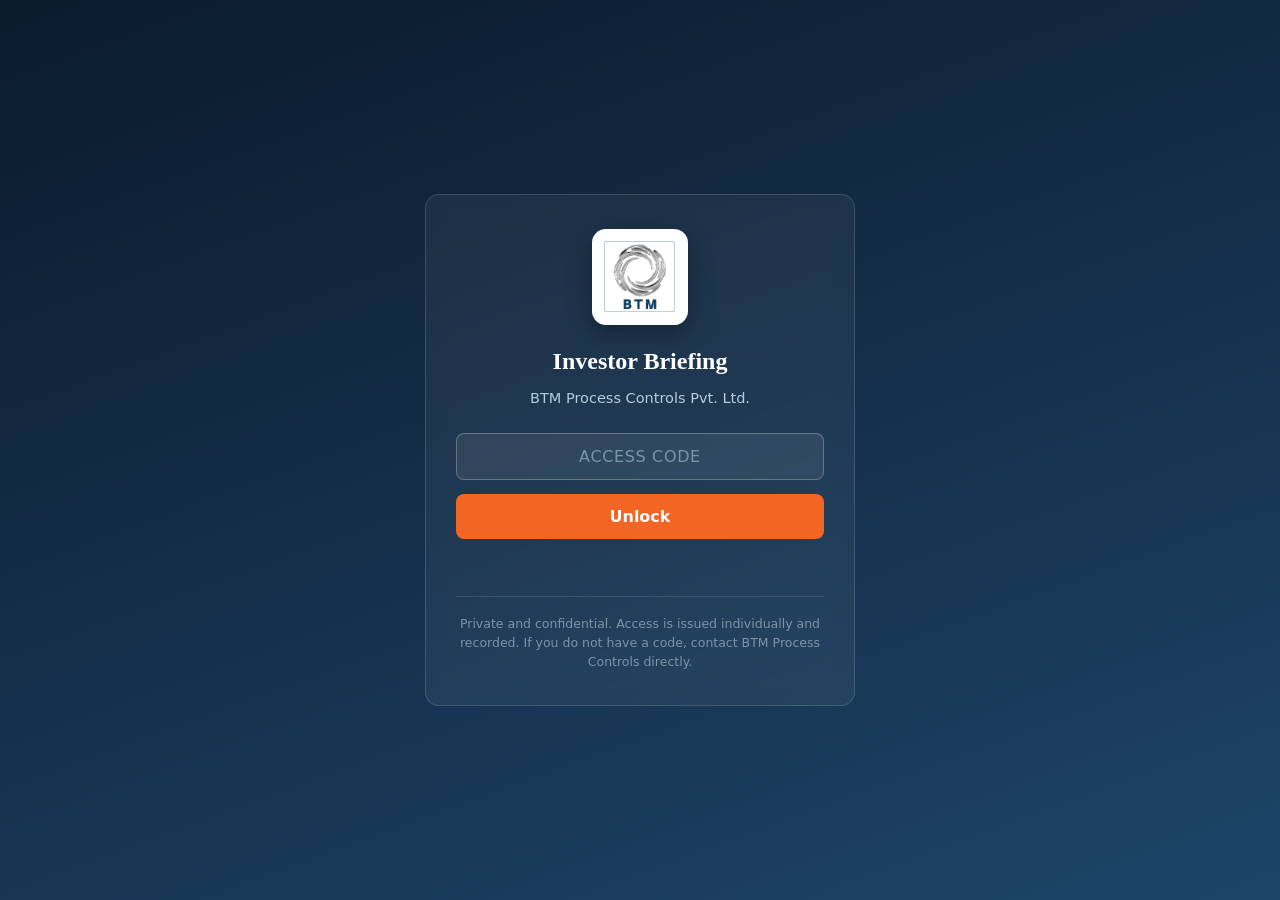
==== commit b41c4408: "Update index.html" ====
--- a/index.html
+++ b/index.html
@@ -19,6 +19,7 @@
   --head:Cambria,"Bookman Old Style",Georgia,serif;
   --body:Calibri,"Segoe UI",system-ui,-apple-system,sans-serif;
   --shadow:0 10px 30px rgba(12,21,32,.10);
+  --logo:url("[data-uri]");
 }
 @media (prefers-color-scheme:dark){
   :root{--ink:#E3EAF1;--mute:#93A6B8;--rule:#243547;--panel:#142131;--bg:#0C1520;--card:#111D2B;
@@ -42,7 +43,8 @@
 #gate.hide{display:none}
 .gbox{width:min(430px,100%);background:rgba(255,255,255,.05);border:1px solid rgba(255,255,255,.14);
   border-radius:14px;padding:34px 30px;text-align:center;backdrop-filter:blur(8px)}
-.gbox .mk{width:34px;height:34px;background:var(--accent);margin:0 auto 20px;border-radius:5px}
+.gbox .glogo{width:96px;height:96px;margin:0 auto 18px;border-radius:14px;
+  background:#fff var(--logo) center/74% no-repeat;box-shadow:0 8px 26px rgba(0,0,0,.35)}
 .gbox h1{font-family:var(--head);color:#fff;font-size:24px;font-weight:700;margin-bottom:7px}
 .gbox p{color:#B6CBDE;font-size:14.5px;margin-bottom:24px}
 .gbox input{width:100%;padding:13px 15px;font-size:16px;font-family:var(--body);letter-spacing:.09em;
@@ -63,6 +65,8 @@
 #app.on{display:block}
 .topbar{position:sticky;top:0;z-index:20;background:var(--bg);border-bottom:1px solid var(--rule);
   display:flex;align-items:center;gap:14px;padding:11px 20px;flex-wrap:wrap}
+.topbar .tlogo{width:30px;height:30px;flex:0 0 auto;border-radius:6px;
+  background:#fff var(--logo) center/84% no-repeat}
 .topbar .brand{font-family:var(--head);font-weight:700;color:var(--navy);font-size:16px}
 .topbar .conf{font-size:11px;letter-spacing:.13em;text-transform:uppercase;color:var(--series-accent);
   border:1px solid currentColor;border-radius:4px;padding:2px 8px}
@@ -138,7 +142,7 @@
 <!-- ── access gate ─────────────────────────────────────────────────── -->
 <div id="gate">
   <form class="gbox" id="gform" autocomplete="off">
-    <div class="mk"></div>
+    <div class="glogo" role="img" aria-label="BTM Process Controls"></div>
     <h1>Investor Briefing</h1>
     <p>BTM Process Controls Pvt. Ltd.</p>
     <input id="code" placeholder="Access code" autocomplete="off" spellcheck="false" required>
@@ -154,7 +158,7 @@
 <!-- ── deck ────────────────────────────────────────────────────────── -->
 <div id="app">
   <div class="topbar">
-    <span class="brand">BTM Process Controls</span>
+    <div class="tlogo" aria-hidden="true"></div><span class="brand">BTM Process Controls</span>
     <span class="conf">Confidential</span>
     <div class="sp">
       <span class="viewer" id="viewer"></span>
@@ -485,7 +489,19 @@
   $('#alab').textContent = `Section ${n}`;
   try{
     const r = await api({action:'audio', token:TOKEN, slide:n});
-    if(!r.ok){ $('#alab').textContent = r.error==='audio_not_configured' ? 'Narration not set up' : 'No audio'; playing=false; $('#aplay').textContent='▶'; return; }
+    if(!r.ok){
+      // say what is actually wrong, and where the fix is
+      const msg = r.error === 'audio_not_configured'
+        ? 'Narration folder not found — upload inv*.mp3 beside the Sheet, then run checkSetup()'
+        : r.error === 'not_found'
+          ? `Missing ${r.file||'clip'}${r.folder?` in "${r.folder}"`:''}`
+          : 'Narration unavailable';
+      $('#alab').textContent = 'Narration off';
+      toast(msg);
+      $('#abar').title = msg;
+      playing = false; $('#aplay').textContent = '▶';
+      return;
+    }
     audio.src = 'data:audio/mpeg;base64,' + r.b64;
     await audio.play();
   }catch(e){ toast('Narration unavailable'); playing=false; $('#aplay').textContent='▶'; }
